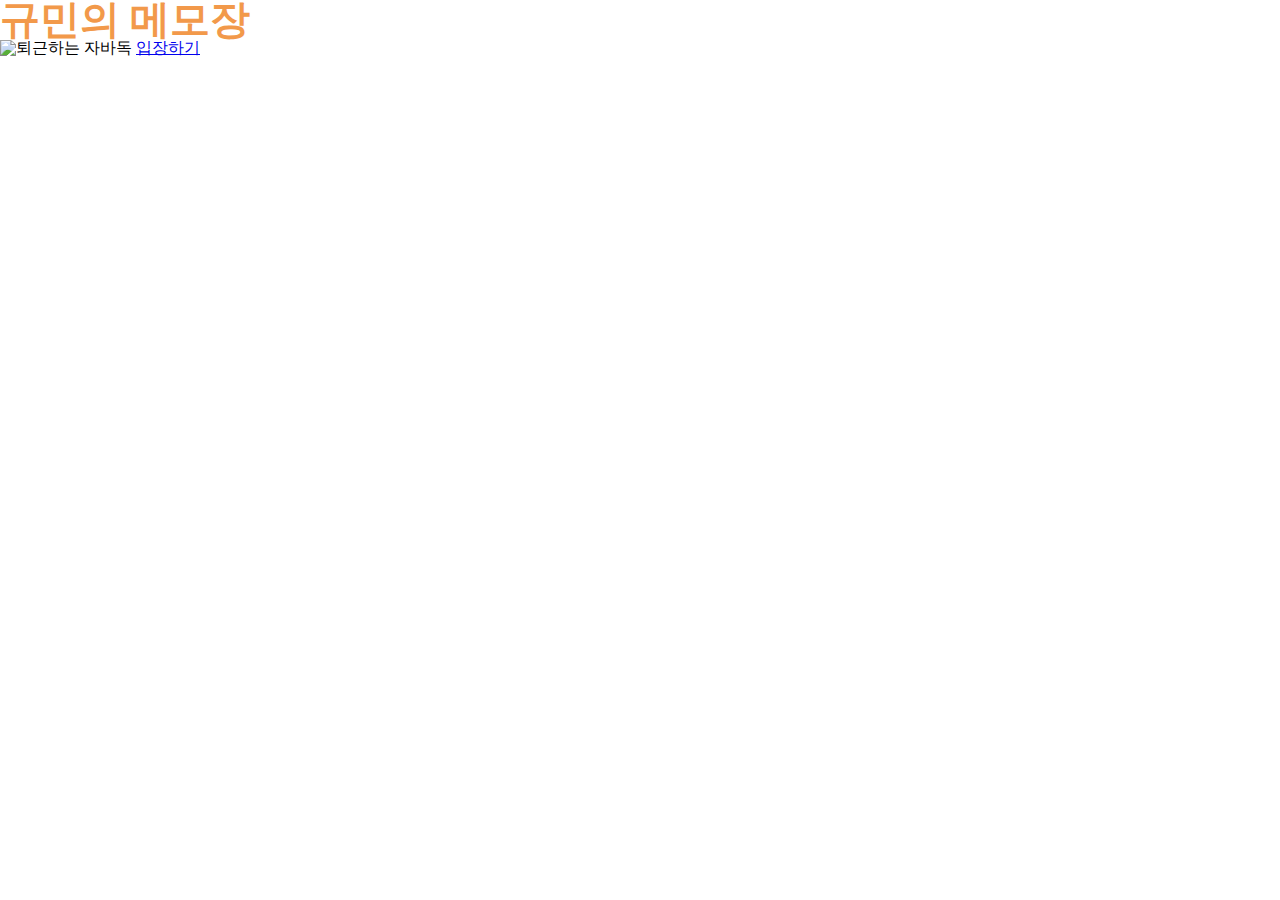
==== index.html @ 97901d1d "Add files via upload" ====
<!DOCTYPE html>
<html lang="en">
    <head>
        <meta charset="UTF-8" />
        <meta http-equiv="X-UA-Compatible" content="IE=edge" />
        <meta name="viewport" content="width=device-width, initial-scale=1.0" />
        <link rel="stylesheet" href="./css/reset.css" />
        <link rel="stylesheet" href="./css/style.css" />
        <title>Document</title>
    </head>
    <body>
        <h1>규민의 메모장</h1>
        <img src="./src/img/mainlogo.png" alt="퇴근하는 자바독" class="logo"/>
        <a class="enter-btn" href="./memo.html">입장하기</a>
    </body>
</html>
---- css/style.css ----
h1{color:#f2994a;
font-size:40px;
font-weight:bold;}
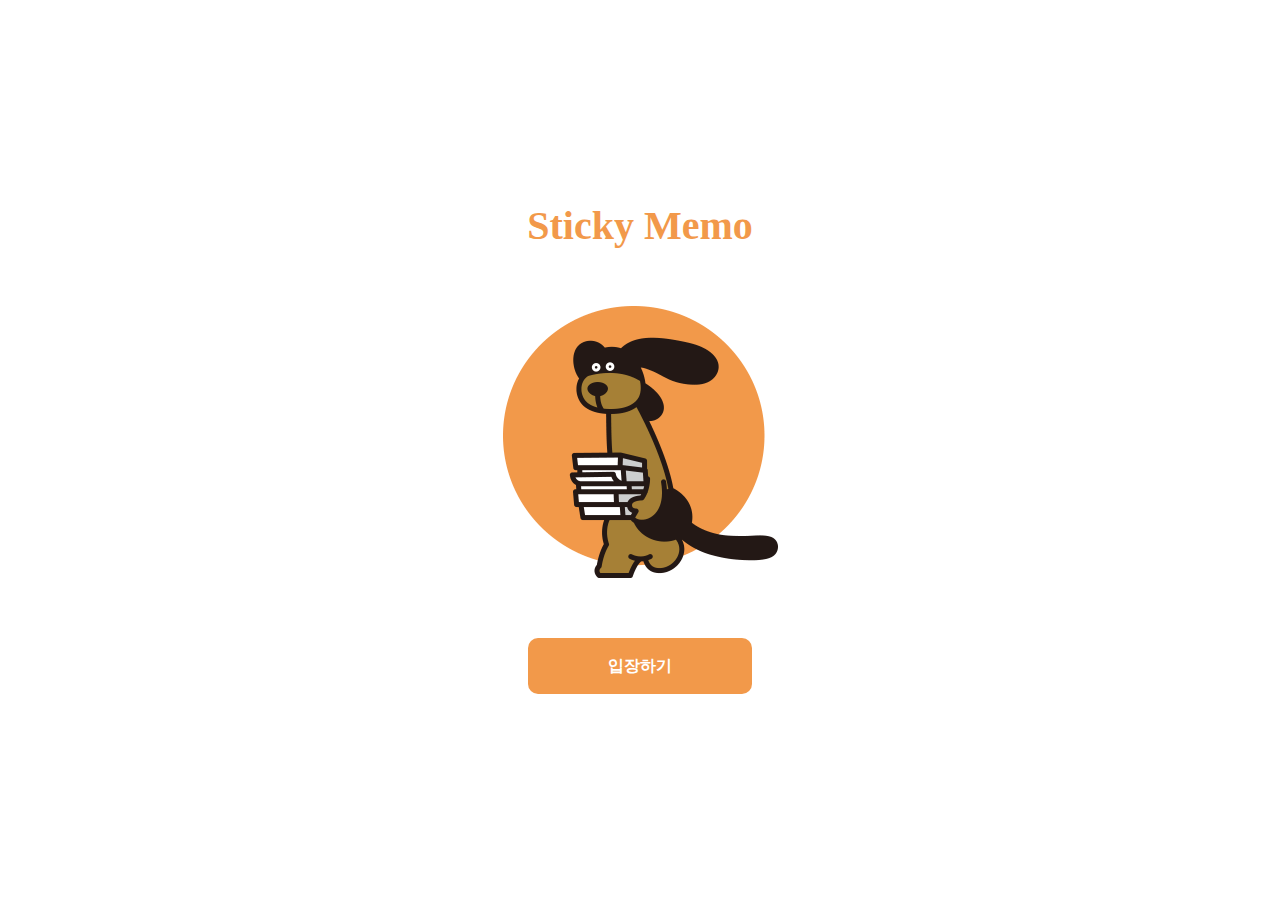
==== commit 93772c9b: "Add files via upload" ====
--- a/index.html
+++ b/index.html
@@ -1,16 +1,16 @@
 <!DOCTYPE html>
 <html lang="en">
-    <head>
-        <meta charset="UTF-8" />
-        <meta http-equiv="X-UA-Compatible" content="IE=edge" />
-        <meta name="viewport" content="width=device-width, initial-scale=1.0" />
-        <link rel="stylesheet" href="./css/reset.css" />
-        <link rel="stylesheet" href="./css/style.css" />
-        <title>Document</title>
-    </head>
-    <body>
-        <h1>규민의 메모장</h1>
-        <img src="./src/img/mainlogo.png" alt="퇴근하는 자바독" class="logo"/>
-        <a class="enter-btn" href="./memo.html">입장하기</a>
-    </body>
-</html>+  <head>
+    <meta charset="UTF-8" />
+    <meta http-equiv="X-UA-Compatible" content="IE=edge" />
+    <meta name="viewport" content="width=device-width, initial-scale=1.0" />
+    <link rel="stylesheet" href="./css/reset.css" />
+    <link rel="stylesheet" href="./css/style.css" />
+    <title>Sticky memo</title>
+  </head>
+  <body class="index">
+    <h1>Sticky Memo</h1>
+    <img src="./src/img/mainlogo.png" alt="퇴근하는 자바독" class="logo" />
+    <a class="enter-btn" href="./memo.html">입장하기</a>
+  </body>
+</html>
--- a/css/style.css
+++ b/css/style.css
@@ -1,3 +1,173 @@
-h1{color:#f2994a;
-font-size:40px;
-font-weight:bold;}+.change-color{
+  color:red;
+  font-weight:500px;
+}
+/* flex 수업 */
+/* 메인 페이지 정렬하기 */
+.index {
+  display: flex;
+  flex-direction: column;
+  height: 100vh;
+  justify-content:center;
+  align-items:center;
+}
+
+/* 메모장 페이지 정렬하기 */
+header {
+  display:flex;
+  margin: 50px 0;
+  justify-content:space-between;
+}
+
+/* 모달창 정렬하기 */
+.modal-wrap {
+  position:absolute;
+  background-color:rgba(0, 0, 0, 0.132);
+  top:0;
+  left:0;
+  bottom:0;
+  right:0;
+}
+
+.upload-form {
+  top:168px;
+  left:50%;
+  transform:translate(-50%);
+}
+
+.upload-btn-wrap {
+  padding: 20px 20px;
+  display:flex;
+  justify-content:space-between;
+}
+
+.input-wrap {
+  padding: 0 20px;
+  display:flex;
+  flex-direction:column;
+}
+
+.btn-wrap {
+  position: absolute;
+  top: 20px;
+  right: 20px;
+  display:flex;
+  flex-direction:column;
+  gap:10px;
+}
+
+/* class */
+.hidden {
+  display: none;
+}
+
+/* common */
+.enter-btn,
+.new-btn {
+  background-color: #f2994a;
+  color: white;
+  font-size: 16px;
+  font-weight: 700;
+  padding: 20px 80px;
+  border-radius: 10px;
+}
+
+/* index.html */
+h1 {
+  color: #f2994a;
+  font-size: 40px;
+  font-weight: bold;
+}
+
+img {
+  width: 275px;
+  height: 272px;
+  margin: 60px auto;
+}
+
+/* memo.html */
+.wrap {
+  width: 1190px;
+  margin: 0 auto;
+  padding-top: 40px;
+}
+
+.exit-btn {
+  border: 2px solid #f2994a;
+  color: #f2994a;
+  padding: 20px 50px;
+  border-radius: 10px;
+  font-size: 16px;
+  font-weight: 700;
+}
+
+.memo {
+  position: relative;
+  background-color: #fff3ca;
+  padding: 34px 32px 24px;
+  border-radius: 10px;
+  font-size: 16px;
+  margin-bottom: 20px;
+}
+
+.memo .title {
+  margin-bottom: 10px;
+  font-weight: 700;
+}
+
+.more-btn {
+  position: absolute;
+  width: 16px;
+  height: 5px;
+  top: 20px;
+  right: 20px;
+  background-color: transparent;
+  background-color: #f2994a;
+  background-image: url(../src/img/more.png);
+}
+
+.btn-wrap button {
+  padding: 5px 20px;
+  background-color: white;
+  border-radius: 5px;
+}
+
+.delete-btn {
+  color: red;
+}
+
+/* modal */
+.upload-form,
+.edit-form {
+  position: absolute;
+  width: 900px;
+  height: 421px;
+  background-color: #fff3ca;
+  border-radius: 10px;
+}
+
+.upload-btn {
+  background-color: white;
+  padding: 10px;
+  border-radius: 10px;
+  color: red;
+}
+
+.input-wrap input {
+  height: 30px;
+}
+
+.input-wrap textarea {
+  height: 270px;
+}
+
+.input-wrap input,
+.input-wrap textarea {
+  border: 1px solid #ccc;
+  background-color: transparent;
+}
+
+.input-wrap input:focus,
+.input-wrap textarea:focus {
+  outline: none;
+}
